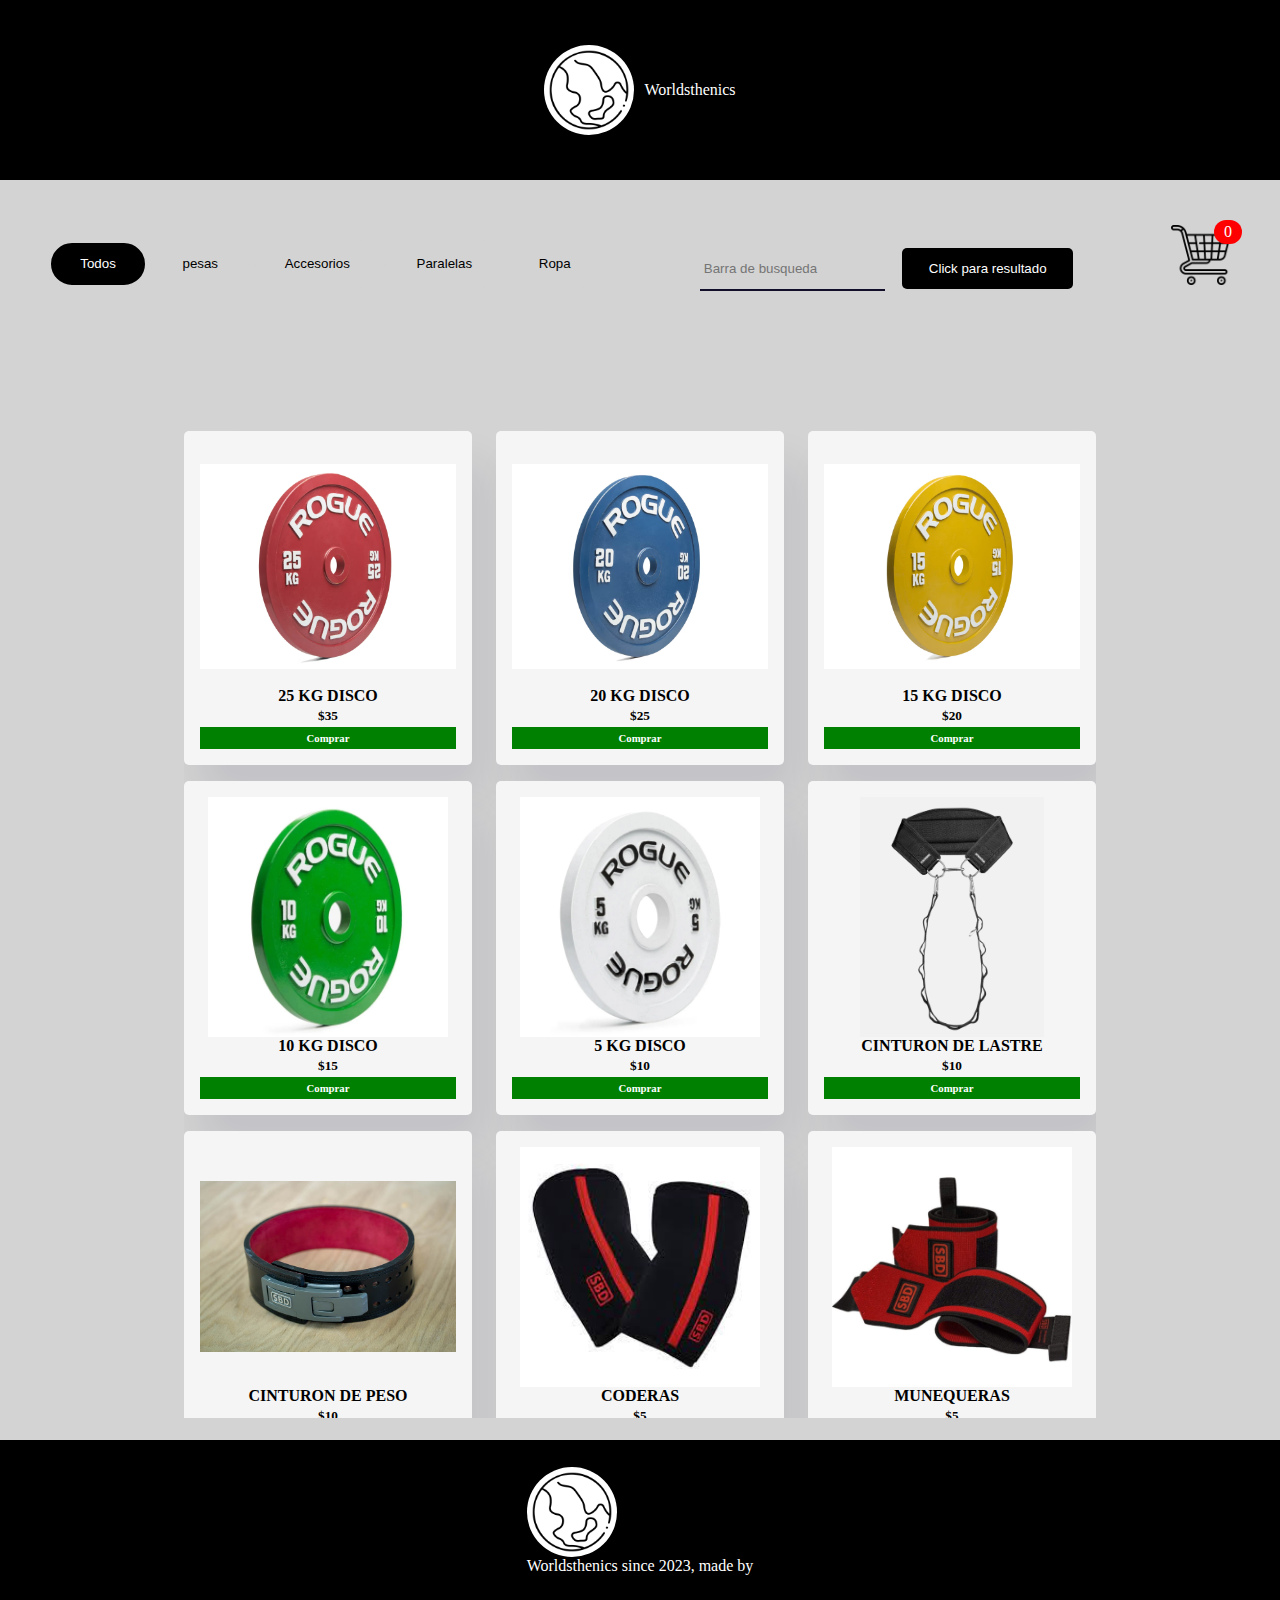
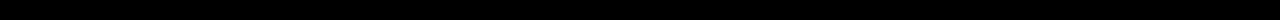
==== index.html @ 90936fa0 "actualizacion de revision" ====
<!DOCTYPE html>
<html lang="en">
<head>
    <meta charset="UTF-8">
    <meta http-equiv="X-UA-Compatible" content="IE=edge">
    <meta name="viewport" content="width=device-width, initial-scale=1.0">
    <link rel="stylesheet" href="./principal/prime.css">
    <title>Worldsthenics</title>
    <link rel="icon" type="image/icon" href="./icons/earth-icon.png">
</head>
<body>
  <header id="page-head">
        <section class="header-content">
             <div class="page-head-logo">
            <a href="./index.html">
                <img src="./icons/earth-icon.png">
                <p>Worldsthenics</p>
            </a>
        </div>
     </section>
</header>
   <main id="products">
    <section class="products-buttons">
    
         <div id="contenedor">
        
        <button class="button-value" onclick="filterProductos('todos')">Todos</button>
        <button class="button-value" onclick="filterProductos('pesas')">pesas</button>
        <button class="button-value" onclick="filterProductos('accesorios')">Accesorios</button>
        <button class="button-value" onclick="filterProductos('paralelas')">Paralelas</button>
        <button class="button-value" onclick="filterProductos('ropa')">Ropa</button>
    </div>
        <div class="wraper">
            <div id="contenedor-busqueda">
                 <input id="busqueda-input" type="search" placeholder="Barra de busqueda">
                 <button id="busqueda">Click para resultado</button>
            </div>
        </div>

        <div class="shopping-cart">
            <img src="./icons/shopping-cart.png">
            <span class="cantidad">0</span>
        </div>

        <div class="shop-cart">
            <h1>carro de compras</h1>
            <ul class="listCard"></ul>
            <div class="checkout">
                <div class="total">0</div>
                <div class="closeShop">cerrar</div>
            </div>
        </div>
        
    </section>
  
    <div id="productos"></div>

<script src="./principal/main.js"></script>
<footer id="page-footer" style="margin-top: auto;">
    <section class="footer-content">
         <div class="footer-logo">
            <a href="./index.html">
                <img src="./icons/earth-icon.png">
                <p>Worldsthenics since 2023, made by <a href="https://github.com/juancho3000"></a>Juancho</p>
            </a>
    </div>
    </section>
</footer>
</body>
</html>
---- principal/prime.css ----
*{
    padding: 0;
    margin: 0;
    box-sizing: border-box;
    border: none;
    outline: none;
}

.wrapper{
    width: 95%;
    margin: 0 auto;
}

#contenedor-busqueda{
    margin: 1em 0;
}

#contenedor-busqueda input{
    background-color: transparent;
    border-bottom: 2px solid #110f29;
    padding: 1em 0.3em;
}

#contenedor-busqueda input:focus{
    border-bottom-color: #6759ff;
}

#contenedor-busqueda button{
    padding: 1em 2em;
    margin-left: 1em;
    background-color: black;
    color: #ffffff;
    border-radius: 5px;
    margin-top: 0.5em;
    cursor: pointer;
}

#contenedor-busqueda button:hover{
    background-color: #6759ff;
    transition: 2s;
}

.button-value{
    border: 2px solid lightgray;
  padding: 1em 2.2em;
  border-radius: 3em;
  background-color: transparent;
  color: black;
  cursor: pointer;
}

.active {
    background-color: black;
    color: #ffffff;
    overflow-x: hidden;
  }

body{
    min-height: 100vh;
    display: flex;
    flex-direction: column;
    overflow-x: hidden;
}

#page-head{
    display: flex;
    background-color: black;
    height: 20vh;
    align-items: center;
}

#page-footer{
    display: flex;
    background-color: black;
    height: 20vh;
    align-items: center;
    width: 100%;
}

.header-content, .footer-content{
    display: flex;
    justify-content: space-around;
    margin: 0 auto;
    width: 100%;
}

#products{
    height: 160vh;
    width: 100%;
    background-color: lightgray;
    display: flex;
    align-items: center;
    justify-content: center;
}

.products-buttons{
    display: flex;
    position: absolute;
    top: 25vh;
    width: 100%;
    justify-content: space-around;
}

.page-head-logo img, .footer-logo img{
    height: 90px;
    border-radius: 60px;
}

.page-head-logo a, .footer-logo a{
    display: flex;
    align-items: center;
    color: white;
    gap: 10px;
    text-decoration: none;
}

#productos{
    display: grid;
    grid-template-columns: auto auto auto;
    grid-column-gap: 1.5em;
    padding: 2em 0;
    justify-content: center;
    align-items: center;
    position: absolute;
    max-height: 115vh;
    overflow-y: scroll;
    overflow-x: hidden;
}

.imagen-cont, img{
    max-width: 100%;
    object-fit: contain;
    height: 15em;
}

.card{
    max-width: 18em;
    margin-top: 1em;
    padding: 1em;
    border-radius: 5px;
    box-shadow: 1em 2em 2.5em rgba(1,2,68,0.08);
    background-color: whitesmoke;
    text-align: center;
    color: black;
}

.card div{
    display: flex;
    flex-direction: column;
    gap: 3px;
}

.card h6{
    display: flex;
    background-color: green;
    width: 100%;
    padding: 5px;
    justify-content: center;
    cursor: pointer;
    color: white;
}

.card h6:hover{
    background-color: #2ecc71;
}

.card:hover{
    box-shadow: 0px 20px 40px(0,0,0,0,0.2);
    transition: .3s;
    transform: scale(1.05,1.05);
}

.button-value:hover{
    background-color: black;
    color: white;
    transition: 1000ms linear;
}

.imagen-cont{
    text-align: center;
}

.cont{
    padding-top: 1em;
    color: purple;
}

.cont h5{
    font-weight: 500;
}



.hide{
    display: none;
}

@media screen and (max-width: 720px){
    .imagen-cont, img{
        max-width: 100%;
        object-fit: contain;
        height: 10em;
    }
    .card{
        max-width: 10em;
        margin-top: 1em;
    }
}

/*shop-cart*/

.shopping-cart img{
    height: 60px;
    cursor: pointer;
}

.cantidad{
    background-color: red;
    border-radius: 20em;
    display: flex;
    justify-content: center;
    align-items: center;
    color: #fff;
    position: absolute;
    top: -5px;
    left: 71.4%;
    padding: 3px 10px;
}

.shop-cart{
    position: absolute;
    width: 330px;
    left: 100%;
    background-color: #f5f5f5;
    height: 70vh;
    transition: .5s;
}

.shop-cart h1{
    display: flex;
    font-weight: 100;
    margin: 0;
    padding: 0 20px;
    height: 80px;
    align-items: center;
}

.shop-cart .checkout{
    position: absolute;
    bottom: 0;
    width: 100%;
    display: grid;
    grid-template-columns: repeat(2, 1fr);
    color: white;
}

.shop-cart .checkout div{
    background-color: #6f0f9a;
    width: 100%;
     height: 70px;
     display: flex;
     justify-content: center;
     align-items: center;
     cursor: pointer;
}

.shop-cart .checkout div:hover{
    background-color: #6759ff;
    transition: .3s;
}

.shop-cart .checkout div:nth-child(2){
    background-color: #110f29;
    color: #fff;
    cursor: pointer;
}

.shop-cart .checkout div:nth-child(2):hover{
    background-color: #6759ff;
    transition: .3s;
}

.activo{
    overflow-x: hidden;
}

.shopping-cart{
    position: relative;
}

.activo .shopping-cart{
    
    transform: translateX(-243px);
    transition: 0.5s;
}

.activo .shop-cart{
    
    left: calc(100% - 350px);
    transition: .5s;
    
}

#gitHub-link{
    cursor: pointer;
}
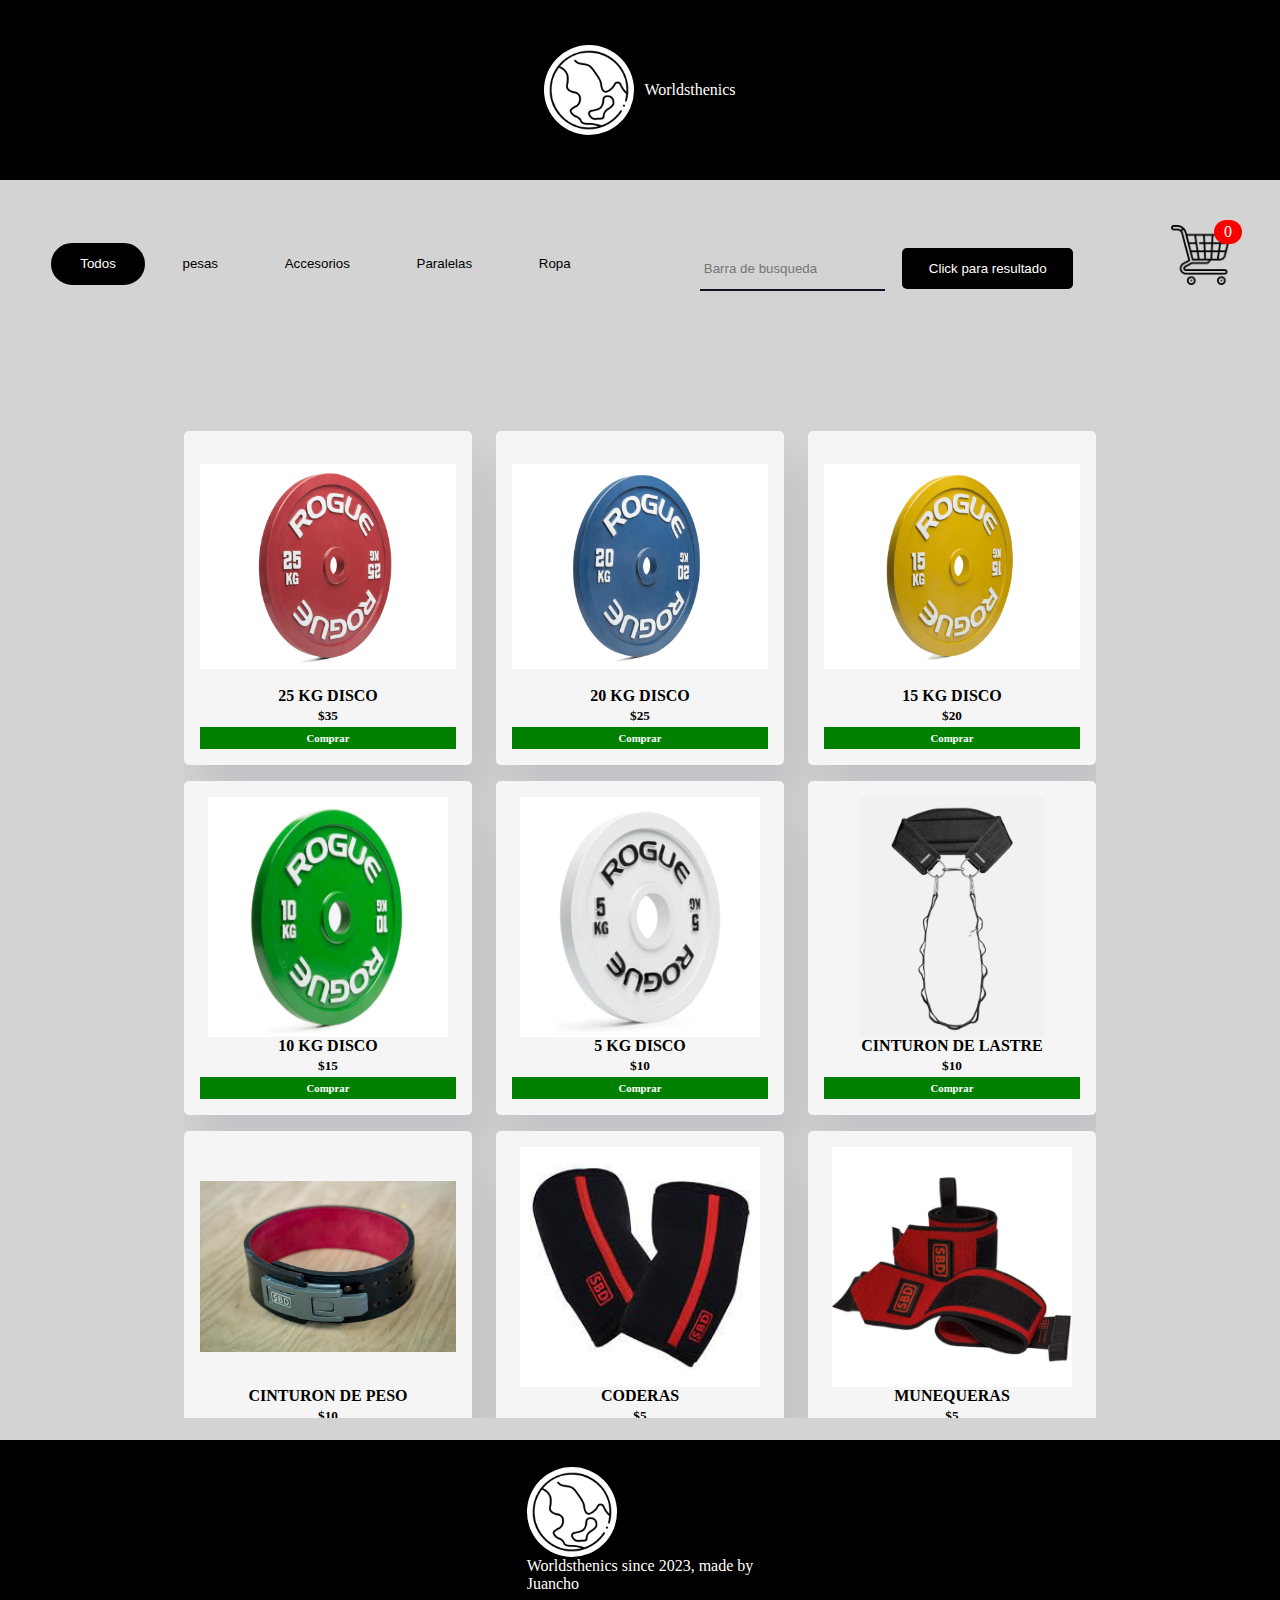
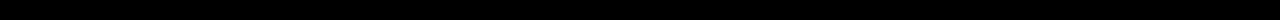
==== commit 855a315d: "update link" ====
--- a/index.html
+++ b/index.html
@@ -61,7 +61,7 @@
          <div class="footer-logo">
             <a href="./index.html">
                 <img src="./icons/earth-icon.png">
-                <p>Worldsthenics since 2023, made by <a href="https://github.com/juancho3000"></a>Juancho</p>
+                <p>Worldsthenics since 2023, made by <a id="gitHub-link" href="https://github.com/juancho3000">Juancho</a></p>
             </a>
     </div>
     </section>
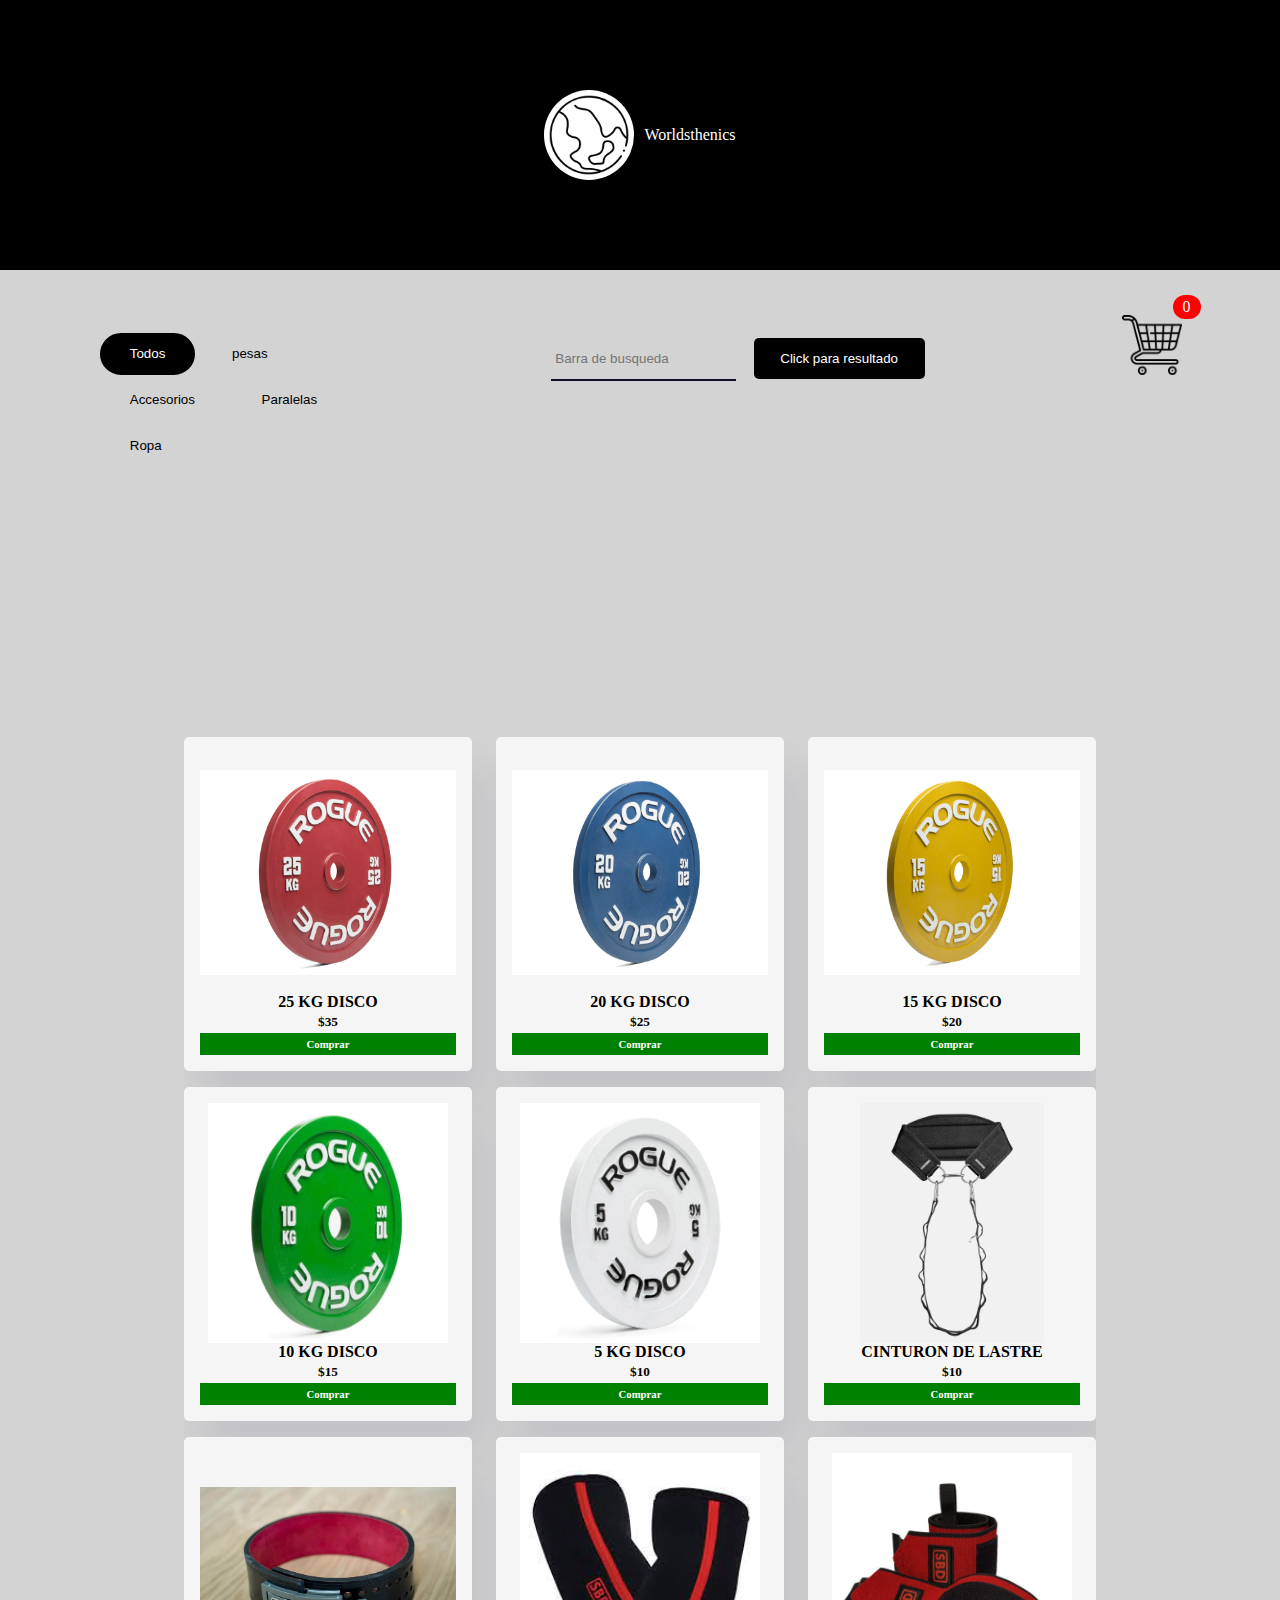
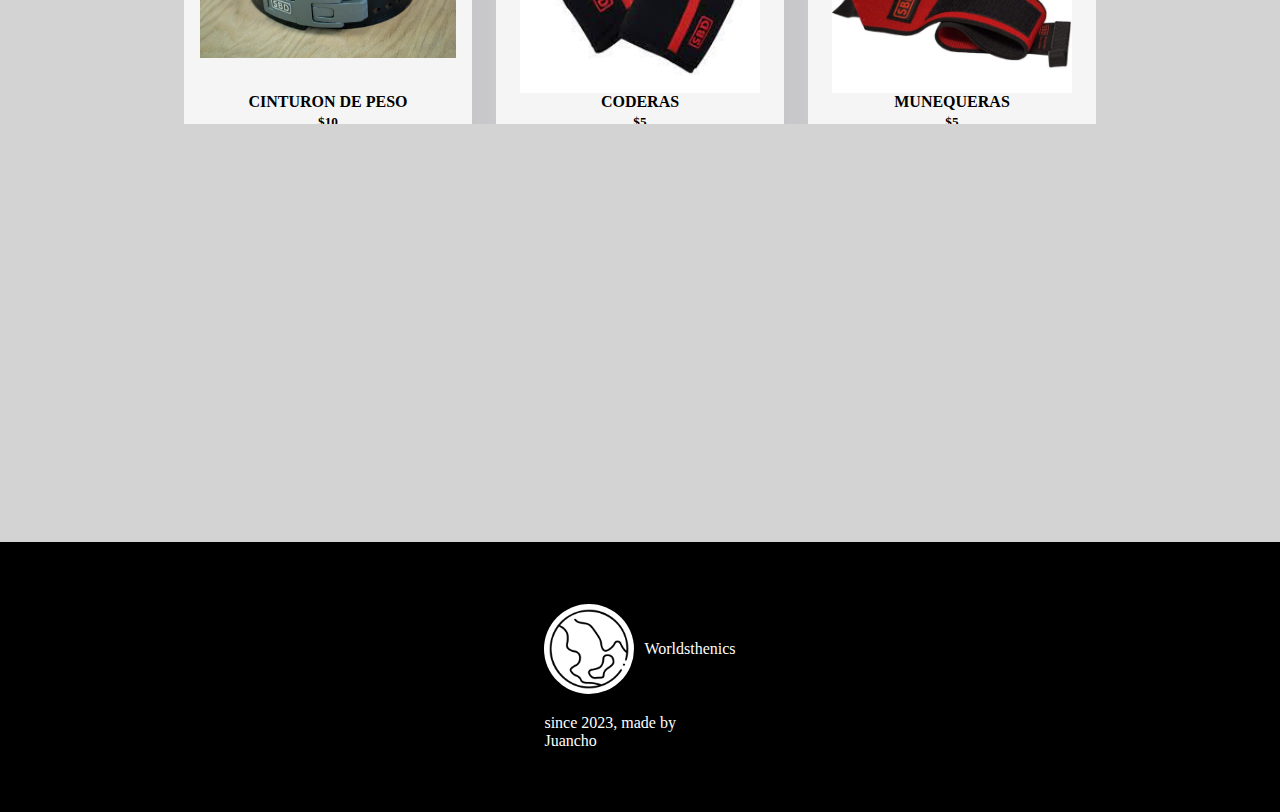
==== commit 675e2e7a: "update styles card" ====
--- a/index.html
+++ b/index.html
@@ -52,17 +52,20 @@
         </div>
         
     </section>
+
+  
   
     <div id="productos"></div>
-
+ </main>
 <script src="./principal/main.js"></script>
 <footer id="page-footer" style="margin-top: auto;">
     <section class="footer-content">
          <div class="footer-logo">
             <a href="./index.html">
                 <img src="./icons/earth-icon.png">
-                <p>Worldsthenics since 2023, made by <a id="gitHub-link" href="https://github.com/juancho3000">Juancho</a></p>
+                <p>Worldsthenics</p>
             </a>
+            <p> since 2023, made by <a id="gitHub-link" href="https://github.com/juancho3000">Juancho</a></p>
     </div>
     </section>
 </footer>
--- a/principal/prime.css
+++ b/principal/prime.css
@@ -56,7 +56,6 @@
   }
 
 body{
-    min-height: 100vh;
     display: flex;
     flex-direction: column;
     overflow-x: hidden;
@@ -65,14 +64,14 @@
 #page-head{
     display: flex;
     background-color: black;
-    height: 20vh;
+    height: 30vh;
     align-items: center;
 }
 
 #page-footer{
     display: flex;
     background-color: black;
-    height: 20vh;
+    height: 30vh;
     align-items: center;
     width: 100%;
 }
@@ -85,18 +84,18 @@
 }
 
 #products{
-    height: 160vh;
+    height: 208vh;
     width: 100%;
     background-color: lightgray;
     display: flex;
-    align-items: center;
-    justify-content: center;
+    justify-content: space-around;
+    align-items: center;
 }
 
 .products-buttons{
     display: flex;
     position: absolute;
-    top: 25vh;
+    top: 35vh;
     width: 100%;
     justify-content: space-around;
 }
@@ -182,7 +181,11 @@
 
 .cont{
     padding-top: 1em;
-    color: purple;
+    width: 20%;
+}
+
+.wrapper{
+    width: 20%;
 }
 
 .cont h5{
@@ -207,6 +210,15 @@
     }
 }
 
+@media screen and (max-width: 600px) {
+    .cont{
+        display: flex;
+        flex-direction: column;
+        height: 20vh;
+        width: 50px;
+    }
+}
+
 /*shop-cart*/
 
 .shopping-cart img{
@@ -222,17 +234,17 @@
     align-items: center;
     color: #fff;
     position: absolute;
-    top: -5px;
-    left: 71.4%;
+    top: -20px;
+    left: 85%;
     padding: 3px 10px;
 }
 
 .shop-cart{
     position: absolute;
-    width: 330px;
+    width: 20%;
     left: 100%;
     background-color: #f5f5f5;
-    height: 70vh;
+    height: 45vh;
     transition: .5s;
 }
 
@@ -296,11 +308,23 @@
 
 .activo .shop-cart{
     
-    left: calc(100% - 350px);
+    left: calc(102% - 420px);
     transition: .5s;
     
 }
 
 #gitHub-link{
     cursor: pointer;
+}
+
+.footer-logo{
+    display: flex;
+    flex-direction: column;
+    height: 100%;
+    justify-content: space-around;
+    gap: 20px;
+}
+
+.footer-logo p{
+    color: white;
 }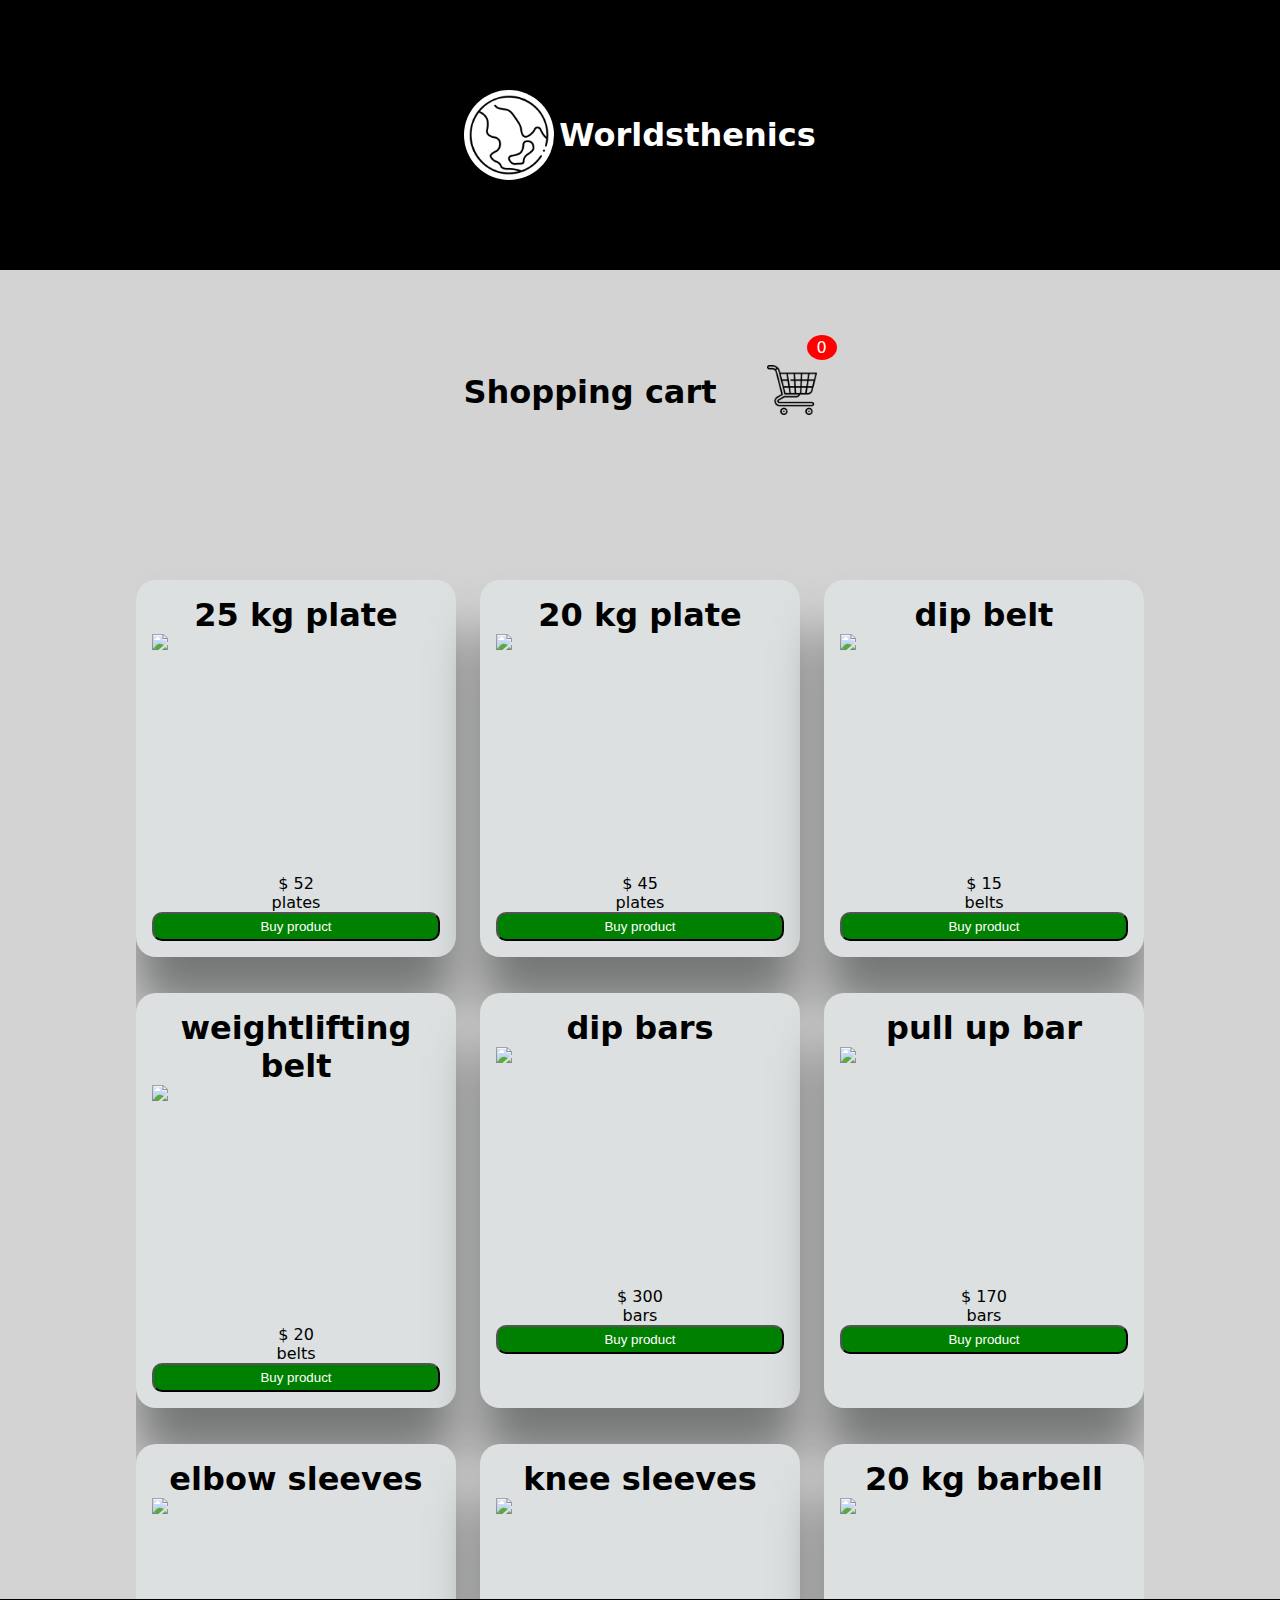
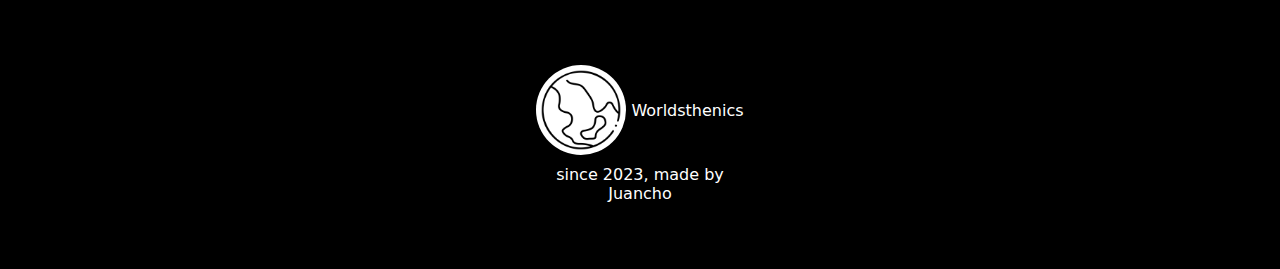
==== commit cf7776af: "refactoring code done at the moment, change of index as well" ====
--- a/index.html
+++ b/index.html
@@ -1,73 +1,53 @@
 <!DOCTYPE html>
 <html lang="en">
-<head>
-    <meta charset="UTF-8">
-    <meta http-equiv="X-UA-Compatible" content="IE=edge">
-    <meta name="viewport" content="width=device-width, initial-scale=1.0">
-    <link rel="stylesheet" href="./principal/prime.css">
+  <head>
+    <meta charset="UTF-8" />
+    <meta http-equiv="X-UA-Compatible" content="IE=edge" />
+    <meta name="viewport" content="width=device-width, initial-scale=1.0" />
+    <link rel="stylesheet" href="./worldsthenics/worldsthenics.css" />
     <title>Worldsthenics</title>
     <link rel="icon" type="image/icon" href="./icons/earth-icon.png">
-</head>
-<body>
-  <header id="page-head">
-        <section class="header-content">
-             <div class="page-head-logo">
-            <a href="./index.html">
-                <img src="./icons/earth-icon.png">
-                <p>Worldsthenics</p>
-            </a>
+  </head>
+  <body>
+    <header>
+      <div class="header-content">
+        <a href="./index.html">
+          <img src="./icons/earth-icon.png" />
+          <h1>Worldsthenics</h1>
+        </a>
+      </div>
+    </header>
+
+    <div class="container">
+      <main>
+        <h1>Shopping cart</h1>
+        <div class="shopCartOpen">
+          <img src="./icons/shopping-cart.png" />
+          <span class="qty">0</span>
         </div>
-     </section>
-</header>
-   <main id="products">
-    <section class="products-buttons">
-    
-         <div id="contenedor">
-        
-        <button class="button-value" onclick="filterProductos('todos')">Todos</button>
-        <button class="button-value" onclick="filterProductos('pesas')">pesas</button>
-        <button class="button-value" onclick="filterProductos('accesorios')">Accesorios</button>
-        <button class="button-value" onclick="filterProductos('paralelas')">Paralelas</button>
-        <button class="button-value" onclick="filterProductos('ropa')">Ropa</button>
+      </main>
+      <div class="list"></div>
     </div>
-        <div class="wraper">
-            <div id="contenedor-busqueda">
-                 <input id="busqueda-input" type="search" placeholder="Barra de busqueda">
-                 <button id="busqueda">Click para resultado</button>
-            </div>
+
+    <div class="card">
+      <h1>Card</h1>
+      <ul class="listCard">
+      </ul>
+        <div class="checkOut">
+          <div class="total">0</div>
+          <div class="closeShopping">cerrar</div>
         </div>
+    </div>
 
-        <div class="shopping-cart">
-            <img src="./icons/shopping-cart.png">
-            <span class="cantidad">0</span>
-        </div>
-
-        <div class="shop-cart">
-            <h1>carro de compras</h1>
-            <ul class="listCard"></ul>
-            <div class="checkout">
-                <div class="total">0</div>
-                <div class="closeShop">cerrar</div>
-            </div>
-        </div>
-        
-    </section>
-
-  
-  
-    <div id="productos"></div>
- </main>
-<script src="./principal/main.js"></script>
-<footer id="page-footer" style="margin-top: auto;">
-    <section class="footer-content">
-         <div class="footer-logo">
-            <a href="./index.html">
-                <img src="./icons/earth-icon.png">
-                <p>Worldsthenics</p>
-            </a>
-            <p> since 2023, made by <a id="gitHub-link" href="https://github.com/juancho3000">Juancho</a></p>
-    </div>
-    </section>
-</footer>
-</body>
-</html>+    <script src="./worldsthenics/worldsthenics.js"></script>
+    <footer style="margin-top: auto;">
+           <div class="footer-content">
+              <a href="./index.html">
+                  <img src="./icons/earth-icon.png">
+                  <p>Worldsthenics</p>
+              </a>
+              <p> since 2023, made by <a id="gitHub-link" href="https://github.com/juancho3000">Juancho</a></p>
+      </div>
+  </footer>
+  </body>
+</html>
--- a/worldsthenics/worldsthenics.css
+++ b/worldsthenics/worldsthenics.css
@@ -0,0 +1,276 @@
+* {
+  margin: 0;
+  padding: 0;
+}
+
+body {
+  background-color: lightgray;
+  font-family: system-ui;
+  display: flex;
+  flex-direction: column;
+}
+
+.container {
+  width: 100%;
+  display: flex;
+  justify-content: center;
+  flex-direction: column;
+  align-items: center;
+  margin: auto;
+  transition: 0.5s;
+}
+
+header, footer {
+  display: flex;
+  align-items: center;
+  text-align: center;
+  background-color: black;
+  justify-self: center;
+  height: 30vh;
+}
+
+.header-content, .footer-content {
+  display: flex;
+  justify-content: center;
+  width: 100%;
+  flex-direction: column;
+  gap: 10px;
+}
+
+.header-content img, .footer-content img {
+  height: 90px;
+  border-radius: 55px;
+}
+
+.header-content a, .footer-content a {
+  display: flex;
+  align-items: center;
+  text-decoration: none;
+  color: white;
+  gap: 5px;
+  justify-content: center;
+}
+
+.footer-content p {
+  display: flex;
+  flex-direction: column;
+  justify-content: center;
+  text-align: center;
+  align-items: center;
+  color: white;
+}
+
+main {
+  display: grid;
+  grid-template-columns: 1fr 50px;
+  align-items: center;
+  gap: 50px;
+}
+
+.shopCartOpen {
+  position: relative;
+  text-align: right;
+}
+
+main .shopCartOpen img {
+  cursor: pointer;
+}
+
+.shopCartOpen img:hover {
+    box-shadow: 0px 20px 40px(0,0,0,0,0.2);
+    transition: .3s;
+    transform: scale(1.05,1.05);
+}
+
+.qty {
+  background-color: red;
+  border-radius: 75%;
+  display: flex;
+  justify-content: center;
+  align-items: center;
+  color: #fff;
+  position: absolute;
+  top: 65px;
+  left: 80%;
+  padding: 3px 10px;
+}
+
+.list {
+  display: grid;
+  grid-template-columns: repeat(3, 1fr);
+  grid-column-gap: 1.5em;
+  row-gap: 20px;
+  margin-top: 50px;
+  text-align: center;
+  max-height: 115vh;
+  overflow-y: scroll;
+}
+
+.card {
+  position: fixed;
+  top: 0px;
+  width: 330px;
+  background-color: lightgray;
+  height: 100vh;
+  transition: 0.5s;
+  left: 100%;
+}
+
+.card h1 {
+  color: white;
+  font-weight: 100;
+  margin: 0;
+  padding: 0 20px;
+  display: flex;
+  align-items: center;
+  background-color: black;
+  height: 30vh;
+}
+
+.card .checkOut {
+  position: absolute;
+  bottom: -5px;
+  width: 100%;
+  display: grid;
+  grid-template-columns: repeat(2, 1fr);
+  color: white;
+  align-items: center;
+}
+
+
+
+.total {
+  background-color: black;
+  width: 100%;
+  height: 70px;
+  display: flex;
+  justify-content: center;
+  align-items: center;
+  cursor: pointer;
+}
+
+.total:hover{
+    background-color: orange;
+    transition: 2s;
+}
+
+.closeShopping{
+    background-color: red;
+    width: 100%;
+    height: 70px;
+    display: flex;
+    justify-content: center;
+    align-items: center;
+    cursor: pointer;
+}
+
+.closeShopping:hover{
+    background-color: darkred;
+    transition: 2s;
+}
+
+.active{
+  overflow-x: hidden;
+}
+
+.active .shopCartOpen{
+    left: calc(100% - 40px);
+    transform: .5s;
+}
+
+.active .card{
+    transform: translateX(-330px);
+    transition: .5s;
+}
+
+img{
+  max-width: 100%;
+  object-fit: contain;
+  height: 15em;
+}
+
+.list .item{
+  display: flex;
+  flex-direction: column;
+  max-width: 18em;
+  margin-top: 1em;
+  padding: 1em;
+  background-color: #DCE0E1;
+  border-radius: 20px;
+  box-shadow: 0 50px 50px #757676;
+}
+
+.list .item button{
+  display: flex;
+  background-color: green;
+  width: 100%;
+  padding: 5px;
+  justify-content: center;
+  cursor: pointer;
+  color: white;
+  border-radius: 10px;
+}
+
+.list .item button:hover{
+  background-color: #2ecc71;
+}
+
+.listCard{
+  max-height: 60vh;
+  overflow-y: scroll;
+  display: flex;
+  flex-direction: column;
+  gap: 5px;
+}
+
+.listCard li{
+  display: flex;
+  gap: 10px;
+  align-items: center;
+  width: 100%;
+  justify-content: space-around;
+  margin-bottom: 20px;
+  text-align: center;
+}
+
+.listCard li div{
+  display: flex;
+  justify-content: center;
+  align-items: center;
+  gap: 10px;
+}
+
+.listCard li img{
+  width: 90%;
+}
+
+.listCard button{
+  width: 20px;
+  border: none;
+  cursor: pointer;
+  height: 5vh;
+}
+
+.listCard .count{
+   margin: 0 10px;
+}
+
+#minus{
+  background-color: red;
+  color: white;
+}
+
+#minus:hover{
+  background-color: darkred;
+  color: white;
+}
+
+#plus{
+  color: white;
+  background-color: #2ecc71;
+}
+
+#plus:hover{
+  background-color: green;
+  color: white;
+}
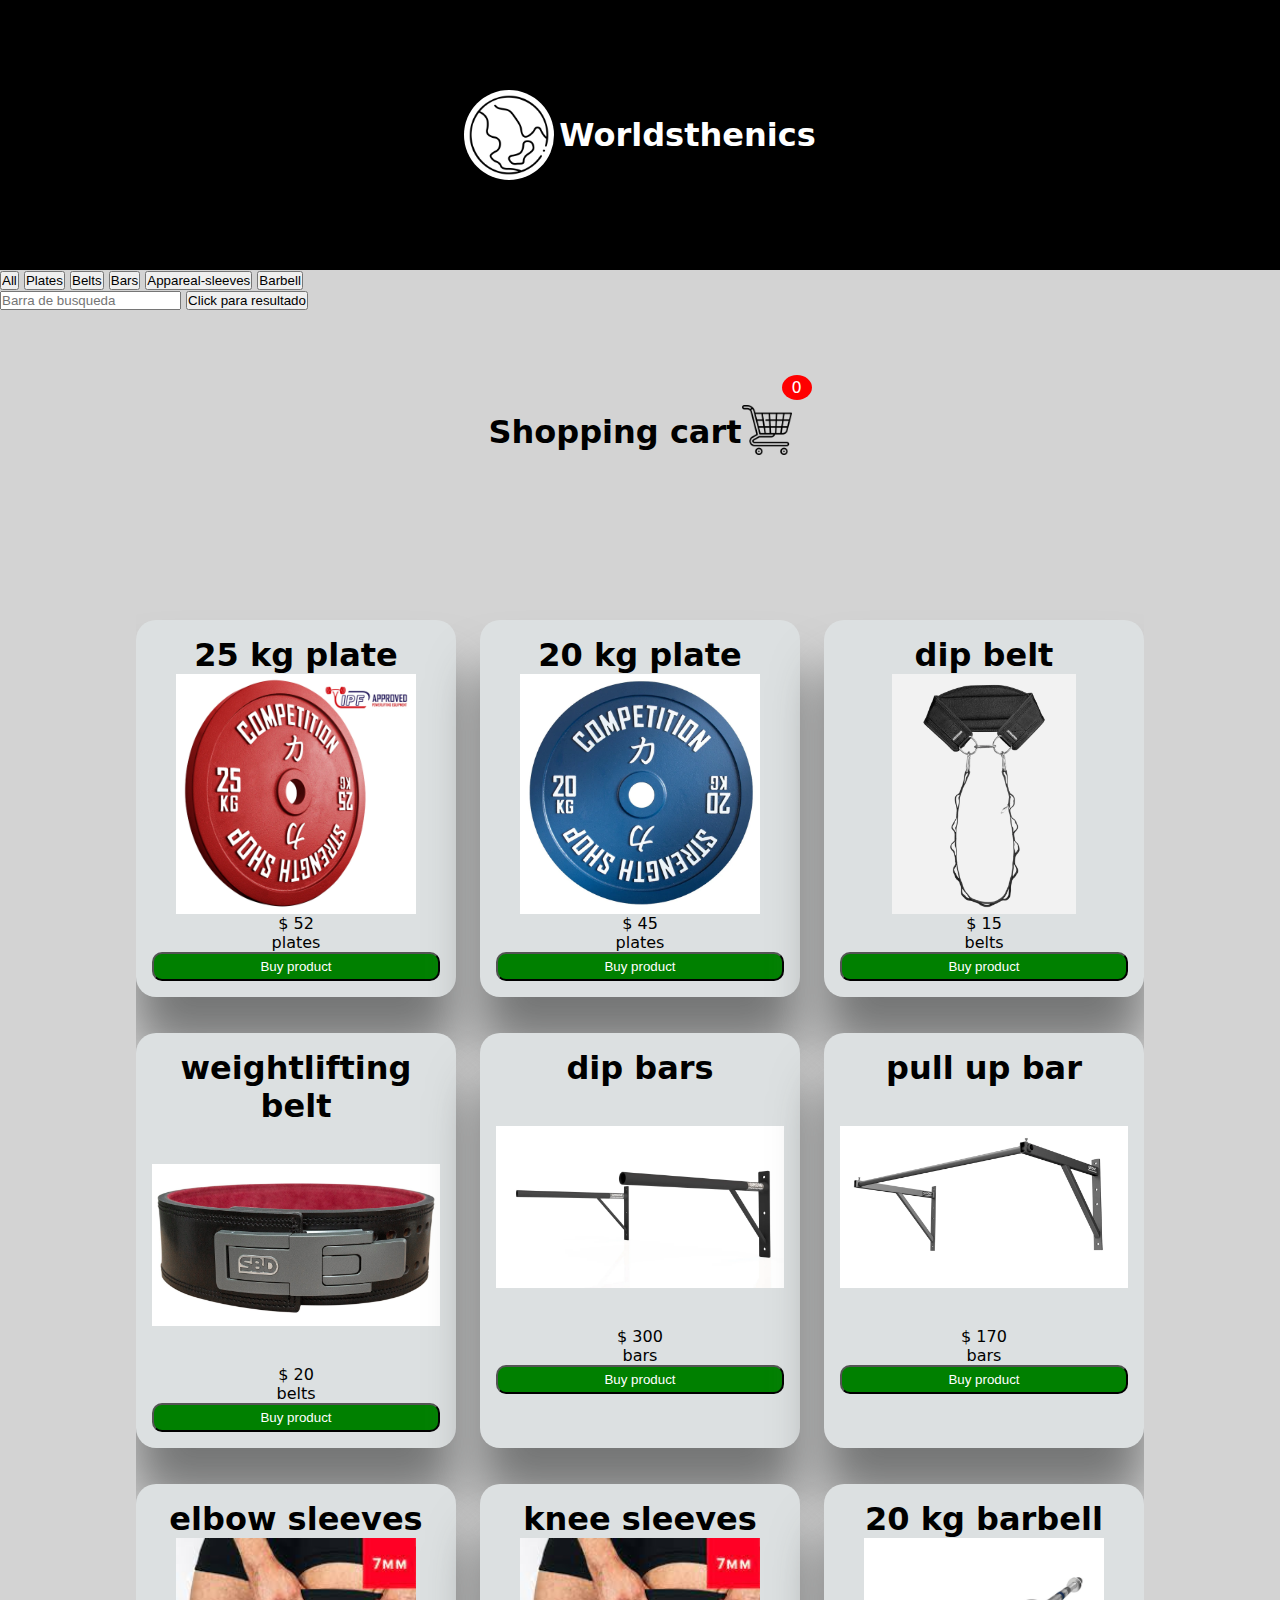
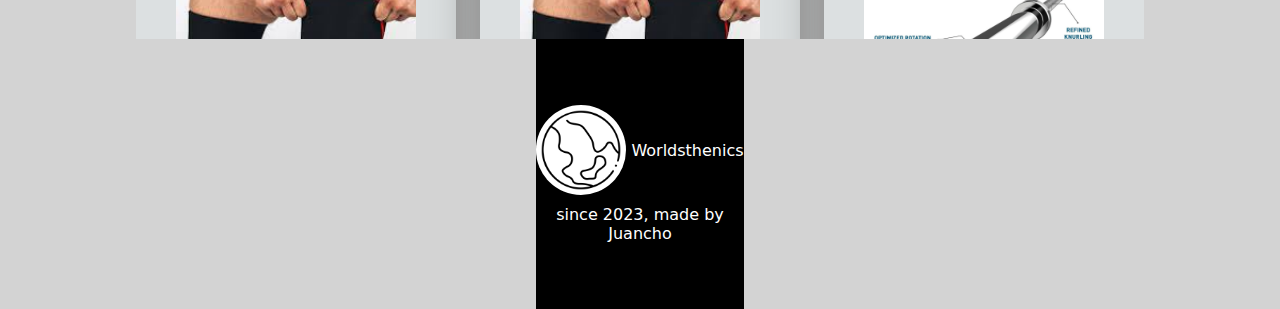
==== commit 183b48a5: "adding filter buttons and searchbar, almost done" ====
--- a/index.html
+++ b/index.html
@@ -17,6 +17,26 @@
         </a>
       </div>
     </header>
+    
+    <section class="products-buttons">
+    
+      <div id="contenedor">
+     
+     <button class="button-value" onclick="filterProductos('all')">All</button>
+     <button class="button-value" onclick="filterProductos('plates')">Plates</button>
+     <button class="button-value" onclick="filterProductos('belts')">Belts</button>
+     <button class="button-value" onclick="filterProductos('bars')">Bars</button>
+     <button class="button-value" onclick="filterProductos('appareal-sleeves')">Appareal-sleeves</button>
+     <button class="button-value" onclick="filterProductos('barbell')">Barbell</button>
+ </div>
+
+ <div class="wraper">
+  <div id="contenedor-busqueda">
+       <input id="busqueda-input" type="search" placeholder="Barra de busqueda">
+       <button id="busqueda">Click para resultado</button>
+  </div>
+</div>
+
 
     <div class="container">
       <main>
--- a/worldsthenics/worldsthenics.css
+++ b/worldsthenics/worldsthenics.css
@@ -64,8 +64,9 @@
   display: grid;
   grid-template-columns: 1fr 50px;
   align-items: center;
-  gap: 50px;
-}
+}
+
+
 
 .shopCartOpen {
   position: relative;
@@ -75,6 +76,8 @@
 main .shopCartOpen img {
   cursor: pointer;
 }
+
+
 
 .shopCartOpen img:hover {
     box-shadow: 0px 20px 40px(0,0,0,0,0.2);
@@ -94,6 +97,8 @@
   left: 80%;
   padding: 3px 10px;
 }
+
+
 
 .list {
   display: grid;
@@ -106,6 +111,8 @@
   overflow-y: scroll;
 }
 
+
+
 .card {
   position: fixed;
   top: 0px;
@@ -116,6 +123,8 @@
   left: 100%;
 }
 
+
+
 .card h1 {
   color: white;
   font-weight: 100;
@@ -178,8 +187,10 @@
     transform: .5s;
 }
 
+
+
 .active .card{
-    transform: translateX(-330px);
+    transform: translateX(-321px);
     transition: .5s;
 }
 
@@ -189,7 +200,7 @@
   height: 15em;
 }
 
-.list .item{
+.item{
   display: flex;
   flex-direction: column;
   max-width: 18em;
@@ -274,3 +285,104 @@
   background-color: green;
   color: white;
 }
+
+/*media queries*/
+@media screen and (max-width: 1000px) {
+  main{
+    display: flex;
+    position: relative;
+    font-size: small;
+    width: 100%;
+    height: 25vh;
+  }
+}
+
+@media screen and (max-width:1000px) {
+  main .shopCartOpen img{
+    cursor: pointer;
+    height: 6vh;
+  }
+}
+
+@media screen and (max-width:1000px) {
+  .qty{
+    background-color: red;
+    border-radius: 75%;
+    display: flex;
+    justify-content: center;
+    align-items: center;
+    color: #fff;
+    position: absolute;
+    top: -25px;
+    left: 80%;
+    padding: 3px 10px;
+  }
+}
+
+@media screen and (max-width: 1000px) {
+  .list{
+    display: grid;
+    grid-template-columns: repeat(1, 1fr);
+    grid-column-gap: 1.5em;
+    row-gap: 20px;
+    margin-top: 50px;
+    text-align: center;
+    max-height: 115vh;
+    overflow-y: scroll;
+    max-width: 100%;
+  }
+}
+
+@media screen and (max-width:1000px) {
+  .card {
+    position: fixed;
+    top: 0px;
+    width: 165px;
+    background-color: lightgray;
+    height: 60vh;
+    transition: 0.5s;
+    left: 100%;
+  }
+}
+
+@media screen and (max-width:1000px) {
+  .active .shopCartOpen{
+    left: calc(100% - 100px);
+    transform: .5s;
+  }
+  
+}
+
+@media screen and (max-width:1000px) {
+ .listCard{
+    max-height: 30vh;
+    overflow-y: scroll;
+    display: flex;
+    flex-direction: column;
+    gap: 5px;
+  } 
+}
+
+@media screen and (max-width:1000px) {
+  .listCard li{
+    display: flex;
+    gap: 0;
+    align-items: center;
+    width: 100%;
+    justify-content: space-around;
+    margin-bottom: 20px;
+    text-align: center;
+  }
+}
+
+@media screen and (max-width:1000px) {
+  .listCard li div{
+    display: block;
+  }
+ }
+/*media queries*/
+
+/*testing filter and searchbar*/
+.hide{
+  display: none;
+}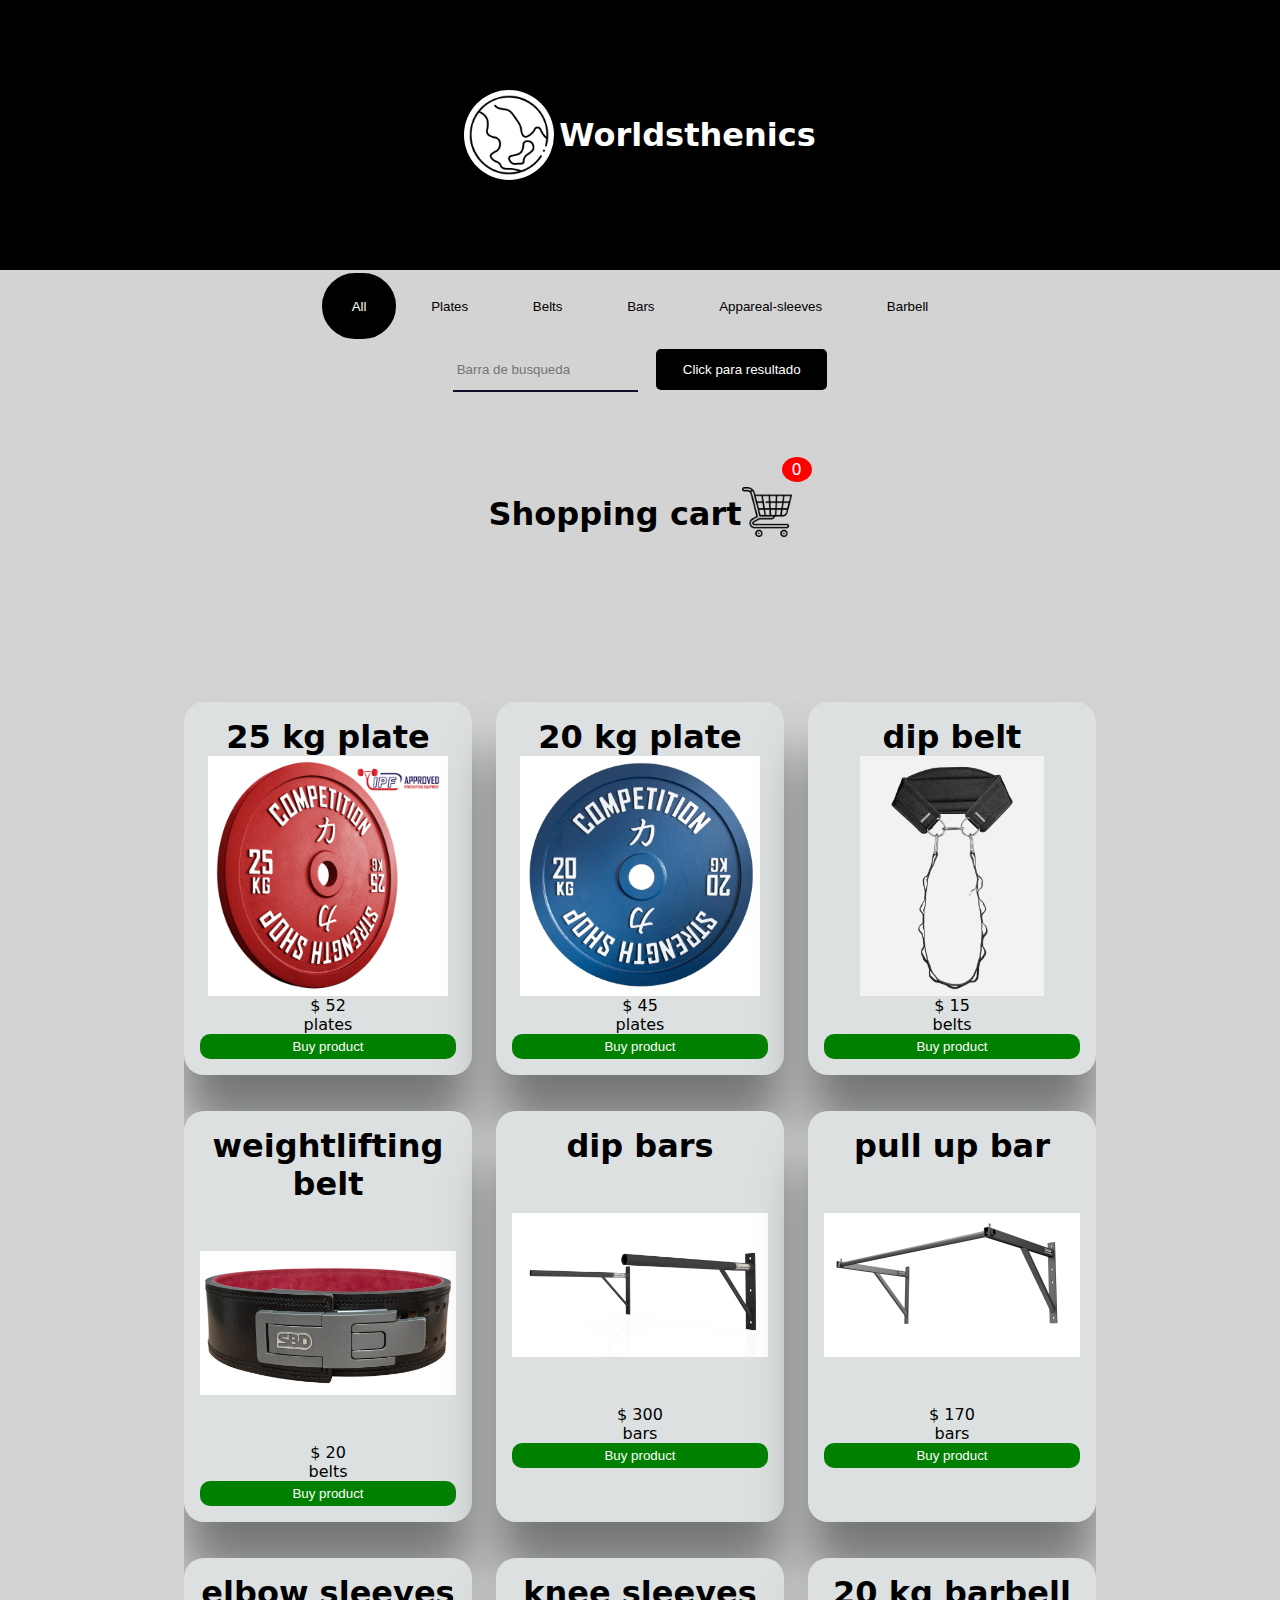
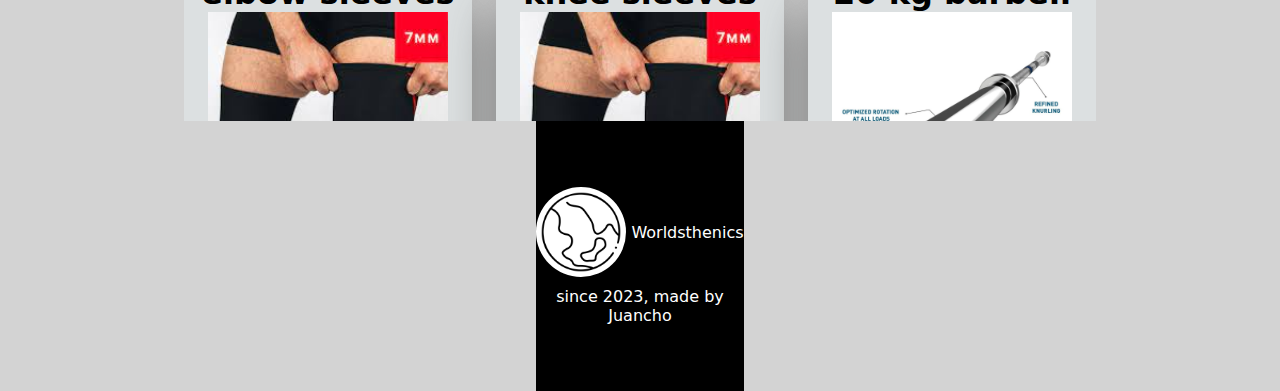
==== commit de7f612d: "changing buttons filter into dropdown when mobile, starting" ====
--- a/index.html
+++ b/index.html
@@ -28,6 +28,18 @@
      <button class="button-value" onclick="filterProductos('bars')">Bars</button>
      <button class="button-value" onclick="filterProductos('appareal-sleeves')">Appareal-sleeves</button>
      <button class="button-value" onclick="filterProductos('barbell')">Barbell</button>
+ </div>
+
+ <div id="dropdown-mobile">
+  <label>dropdown filter</label>
+  <select id="dropdown-list" onchange="getValue()">
+    <option selected="all">All</option>
+    <option value="plates">Plates</option>
+    <option value="belts">Belts</option>
+    <option value="bars">Bars</option>
+    <option value="appareal-sleeves">Appareal-sleeves</option>
+    <option value="barbell">Barbell</option>
+  </select>
  </div>
 
  <div class="wraper">
--- a/worldsthenics/worldsthenics.css
+++ b/worldsthenics/worldsthenics.css
@@ -1,6 +1,9 @@
 * {
   margin: 0;
   padding: 0;
+  box-sizing: border-box;
+  border: none;
+  outline: none;
 }
 
 body {
@@ -385,4 +388,73 @@
 /*testing filter and searchbar*/
 .hide{
   display: none;
+}
+
+#contenedor{
+  height: 8vh;
+  display: flex;
+  justify-content: center;
+}
+
+@media screen and (max-width: 800px) {
+  #contenedor{
+    display: none;
+  }
+}
+
+
+@media screen and (min-width: 800px) {
+  #dropdown-mobile{
+    display: none;
+  }
+}
+
+.wraper{
+  display: flex;
+  justify-content: center;
+}
+
+.button-value{
+  background-color: transparent;
+  padding: 1em 2.2em;
+  border: 3px solid lightgray;
+  cursor: pointer;
+  border-radius: 3em;
+}
+
+.button-value:hover{
+  background-color: black;
+  color: white;
+  transition: 1000ms linear;
+}
+
+.activo{
+  background-color: black;
+  color: white;
+  overflow-x: hidden;
+}
+
+#contenedor-busqueda input{
+  background-color: transparent;
+  border-bottom: 2px solid #110f29;
+  padding: 1em 0.3em;
+}
+
+#contenedor-busqueda input:focus{
+  border-bottom-color: #6759ff;
+}
+
+#contenedor-busqueda button{
+  padding: 1em 2em;
+  margin-left: 1em;
+  background-color: black;
+  color: #ffffff;
+  border-radius: 5px;
+  margin-top: 0.5em;
+  cursor: pointer;
+}
+
+#contenedor-busqueda button:hover{
+  background-color: #6759ff;
+  transition: 2s;
 }